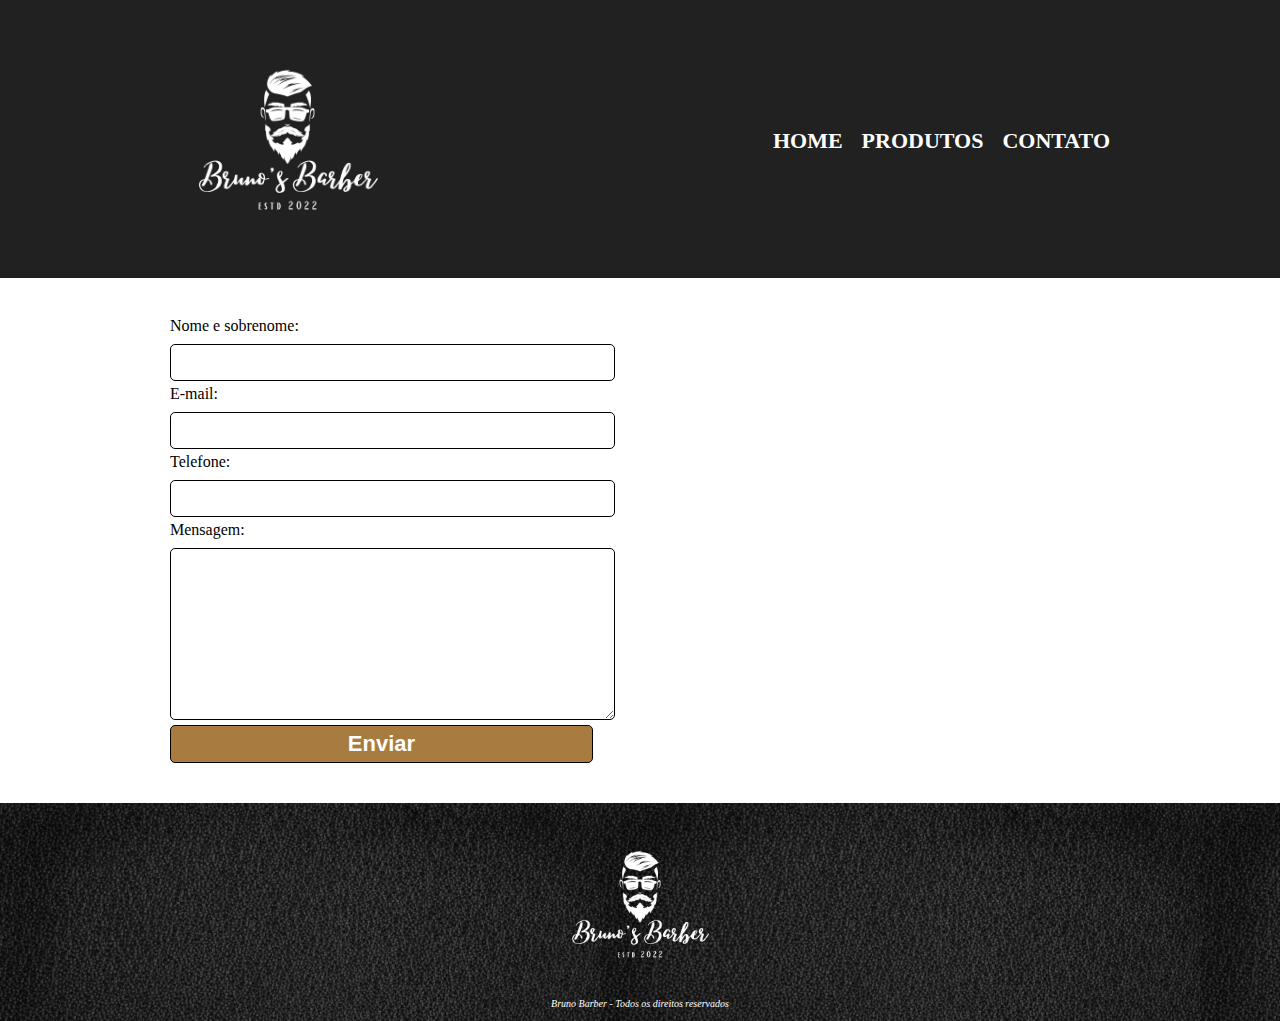
==== contato.html @ 931dc745 "Adicionado aba Contato" ====
<!DOCTYPE html>

<html lang="pt-br">
  <head>
    <meta charset="UTF-8" />
    <title>Contato - Bruno Barber</title>
    <link rel="stylesheet" href="reset.css" />
    <link rel="icon" type="image/png" href="icons/icone.png" />
    <link rel="stylesheet" href="style.css" />
  </head>

  <body>
    <header>
      <div class ="caixa">
        <h1>
          <img src="icons/logo.png" class="img"/>
        </h1>
        <nav>
          <ul class="navegacao">
            <li><a href="index.html">Home</a></li>
            <li><a href="produtos.html">Produtos</a></li>
            <li><a href="contato.html">Contato</a></li>
          </ul>
        </nav>
      </div>
    </header>

    <main>
        <form>
            <label for="nome">Nome e sobrenome:</label>
            <input type="text" id="nome">

            <label for="email">E-mail:</label>
            <input type="email" id="email">

            <label for=""telefone">Telefone:</label>
            <input type="text" id="telefone">

            <label for="mensagem">Mensagem:</label>
            <textarea id="mensagem" cols="58" rows="10"></textarea>

            <input type="submit" value="Enviar" id="submit">
        </form>

    </main>

    <footer>
        <img src="icons/logo.png">
          <p>
            Bruno Barber - Todos os direitos reservados
          </p>
      </footer>
    </body>
  </html>
---- style.css ----
header {
  background-color: #212121;
  padding: 20px 0;
}

.caixa {
  position: relative;
  margin: 0 auto;
  width: 940px;
}

.caixa img{
  width: 25%;
}

nav {
  position: absolute;
  top: 110px;
  right: 0;
}

nav li {
  display: inline;
  margin: 0 0 0 15px;
}

nav a {
  text-transform: uppercase;
  color: white;
  font-weight: bold;
  font-size: 22px;
  text-decoration: none;
}

nav a:hover {
  color: #a87b41;
}

nav a:active {
  color: #e89120;
}

.produtos {
  width: 940px;
  margin: 0 auto;
  padding: 50px 0;
}

.produtos li {
  display: inline-block;
  text-align: center;
  vertical-align: top;
  width: 30%;
  margin: 0 1.5%;
  padding: 30px 20px;
  box-sizing: border-box;
  border: 2px solid #000000;
  border-top-width: 10px;
  border-radius: 10px;
}

.produtos li:hover{
  border: 2px solid #a87b41;
  border-top-width: 10px;
  border-radius: 10px;
  padding: 35px 20px;
}

.produtos li:active{
  border: 2px solid #e89120;
  border-top-width: 10px;
  border-radius: 10px;
}

.produtos h2 {
  font-size: 30px;
  font-weight: bold;
  margin: 0 0 10px 0;
}

.produto-descricao {
  font-size: 18px;
  margin: 0 0 10px 0;
}

.produto-preco {
  font-size: 22px;
  font-weight: bold;
  margin: 0 0 10px 0;
}

footer{
  font: italic 10px/1.5 Georgia, serif;
  color: white;
  background-color: #212121;
  background: url("icons/bg.jpg");
  width: auto;
  padding: 10px 0;
  text-align: center;
}

footer img{
  width: 14%;
}

main {
  width: 940px;
  margin: 0 auto;
}

form{
  margin: 40px 0;
}

form label{
  display: block;
  margin: 0 0 10px 0;
}

form input{
  
  display: block;
  width: 45%;
  padding: 10px;
  margin: 0 0 5px 0;
  border: 1px solid #000000;
  border-radius: 5px;
  text-align: center;
}

textarea{
  display: block;
  width: 45%;
  padding: 10px;
  margin: 0 0 5px 0;
  border: 1px solid #000000;
  border-radius: 5px;
  text-align: center;
}

#submit{
  display: block;
  width: 45%;
  padding: 5px;
  margin: 0 0 5px 0;
  border: 1px solid #000000;
  border-radius: 5px;
  text-align: center;
  background-color: #a87b41;
  color: white;
  font-weight: bold;
  font-size: 22px;
  text-decoration: none;
}

#submit :hover{
  background-color: #000000;
}
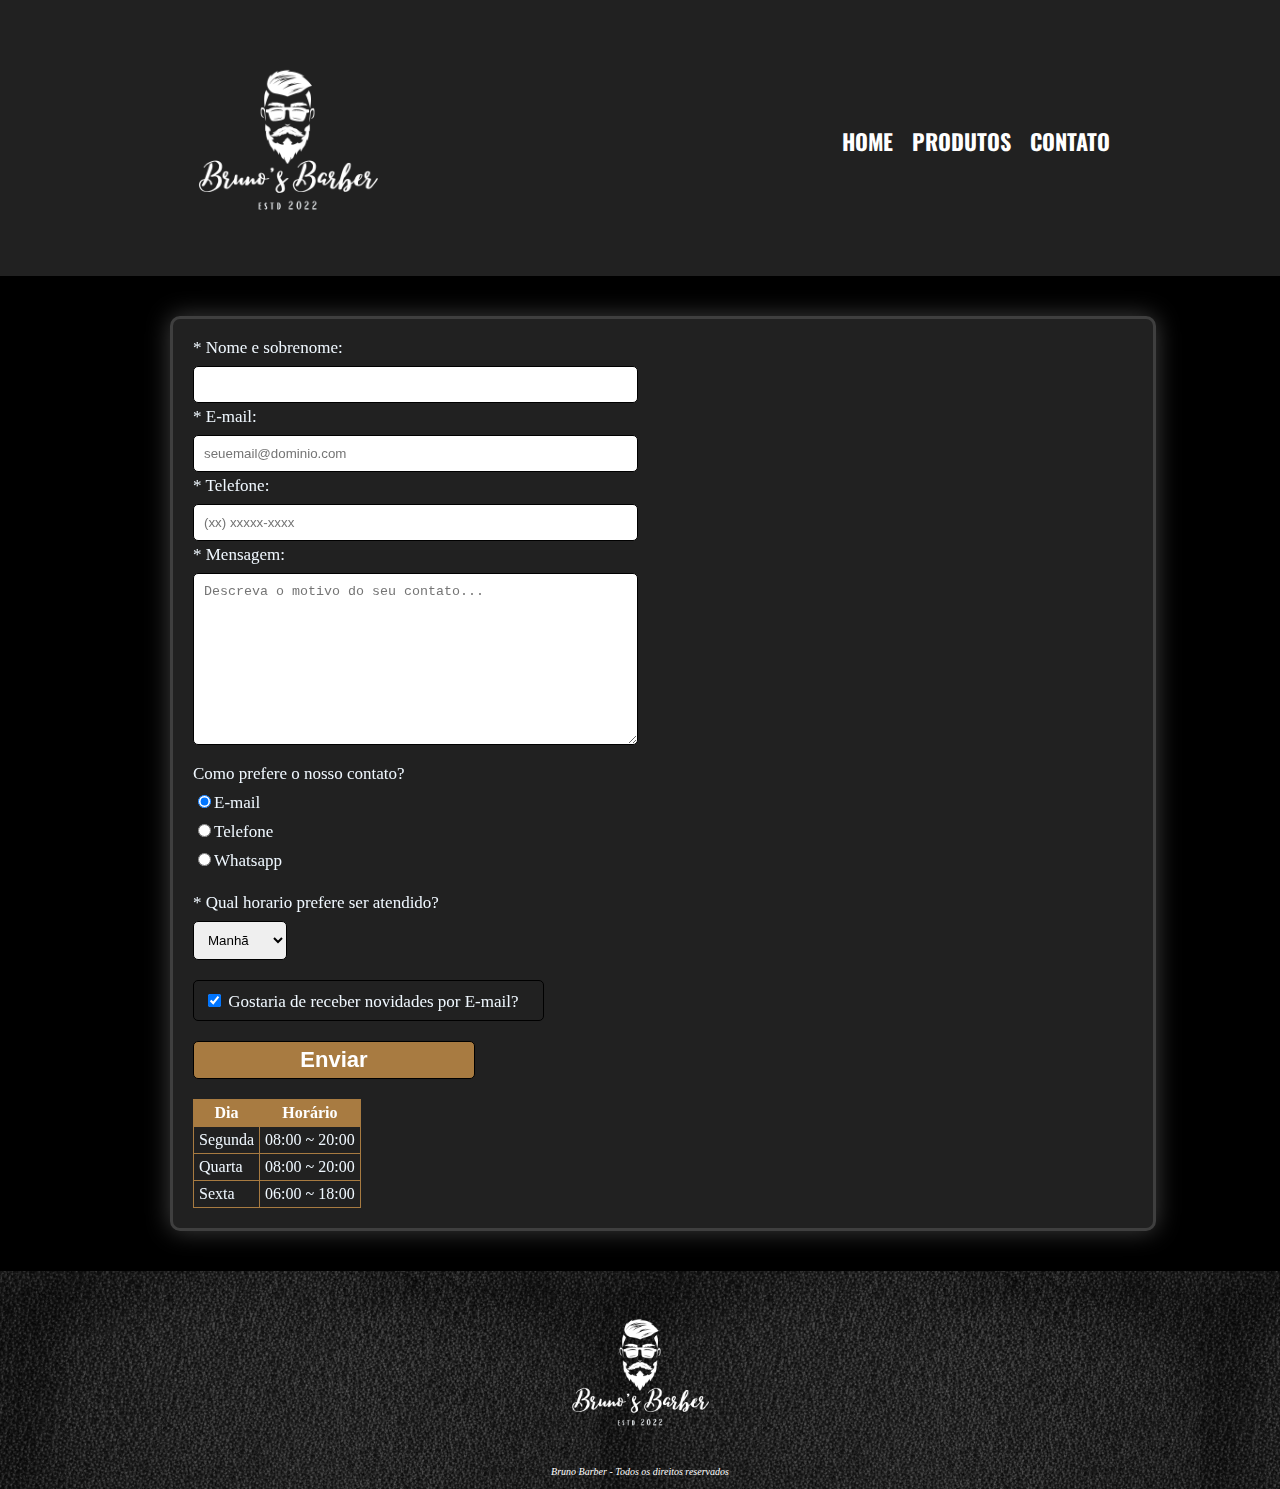
==== commit 970f8581: "Update 01/07" ====
--- a/contato.html
+++ b/contato.html
@@ -7,13 +7,16 @@
     <link rel="stylesheet" href="reset.css" />
     <link rel="icon" type="image/png" href="icons/icone.png" />
     <link rel="stylesheet" href="style.css" />
+    <link rel="preconnect" href="https://fonts.googleapis.com">
+    <link rel="preconnect" href="https://fonts.gstatic.com" crossorigin>
+    <link href="https://fonts.googleapis.com/css2?family=Great+Vibes&family=Oswald:wght@200;400&display=swap" rel="stylesheet">
   </head>
 
   <body>
     <header>
       <div class ="caixa">
         <h1>
-          <img src="icons/logo.png" class="img"/>
+          <img src="icons/logo.png" />
         </h1>
         <nav>
           <ul class="navegacao">
@@ -23,24 +26,70 @@
           </ul>
         </nav>
       </div>
-    </header>
+  </header>
 
     <main>
         <form>
-            <label for="nome">Nome e sobrenome:</label>
-            <input type="text" id="nome">
+            <label for="nome">* Nome e sobrenome:</label>
+            <input type="text" id="nome"class="input-padrao" required></input>
 
-            <label for="email">E-mail:</label>
-            <input type="email" id="email">
+            <label for="email">* E-mail:</label>
+            <input type="email" id="email"class="input-padrao" required placeholder="seuemail@dominio.com"></input>
 
-            <label for=""telefone">Telefone:</label>
-            <input type="text" id="telefone">
+            <label for="telefone">* Telefone:</label>
+            <input type="tel" id="telefone"class="input-padrao" required placeholder="(xx) xxxxx-xxxx"> </input>
 
-            <label for="mensagem">Mensagem:</label>
-            <textarea id="mensagem" cols="58" rows="10"></textarea>
+            <label for="mensagem">* Mensagem:</label>
+            <textarea id="mensagem" cols="58" rows="10"class="input-padrao" required placeholder="Descreva o motivo do seu contato..."></textarea>
+          <fieldset>
+            <legend>Como prefere o nosso contato?</legend>
+            <label for="ratio-email"><input type="radio" id="ratio-email" name="contato" value="email" checked >E-mail</label>
+          
+
+            <label for="ratio-telefone"> <input type="radio" id="ratio-telefone" name="contato" value="telefone">Telefone</label>
+           
+
+            <label for="ratio-whatsapp"> <input type="radio" id="ratio-whatsapp" name="contato" value="whatsapp">Whatsapp</label>
+           
+          </fieldset>
+
+          <fieldset>
+            <legend>* Qual horario prefere ser atendido?</legend>
+            <select name="assunto" id="assunto" class="seletor">
+              <option value="1">Manhã</option>
+              <option value="2">Tarde</option>
+              <option value="3">Noite</option>
+            </fieldset>
+          </select>
+            <label class="checkbox"><input type="checkbox" checked> Gostaria de receber novidades por E-mail? </input></label>
 
             <input type="submit" value="Enviar" id="submit">
         </form>
+
+        <table>
+          <thead>
+            <tr>
+              <th>Dia</th>
+              <th>Horário</th>
+            </tr>
+         </thead>
+
+          <tbody>
+            <tr>
+              <td>Segunda</td>
+              <td>08:00 ~ 20:00</td>
+            </tr>
+            <tr>
+              <td>Quarta</td>
+              <td>08:00 ~ 20:00</td>
+            </tr>
+            <tr>
+              <td>Sexta</td>
+              <td>06:00 ~ 18:00</td>
+            </tr>
+          </tbody>
+        </table>
+        
 
     </main>
 
--- a/style.css
+++ b/style.css
@@ -1,6 +1,13 @@
+body,html{
+  height: 100%;
+  background: #000000;
+}
+
 header {
+  font-family: 'Oswald', sans-serif;
   background-color: #212121;
   padding: 20px 0;
+  user-select: none;
 }
 
 .caixa {
@@ -9,7 +16,7 @@
   width: 940px;
 }
 
-.caixa img{
+.caixa img {
   width: 25%;
 }
 
@@ -17,11 +24,13 @@
   position: absolute;
   top: 110px;
   right: 0;
+  user-select: none;
 }
 
 nav li {
   display: inline;
   margin: 0 0 0 15px;
+  user-select: none;
 }
 
 nav a {
@@ -30,6 +39,8 @@
   font-weight: bold;
   font-size: 22px;
   text-decoration: none;
+  user-select: none;
+  transition: 0.6s color;
 }
 
 nav a:hover {
@@ -41,12 +52,15 @@
 }
 
 .produtos {
+  color: black;
   width: 940px;
   margin: 0 auto;
   padding: 50px 0;
+  user-select: none;
 }
 
 .produtos li {
+  background-color: aliceblue;
   display: inline-block;
   text-align: center;
   vertical-align: top;
@@ -54,19 +68,20 @@
   margin: 0 1.5%;
   padding: 30px 20px;
   box-sizing: border-box;
-  border: 2px solid #000000;
-  border-top-width: 10px;
-  border-radius: 10px;
-}
-
-.produtos li:hover{
+  border: 5px solid #3f3f3f;
+  filter: drop-shadow(0 0 0.3rem #ffff);
+  border-radius: 10px;
+  transition: 1s;
+}
+
+.produtos li:hover {
   border: 2px solid #a87b41;
   border-top-width: 10px;
   border-radius: 10px;
   padding: 35px 20px;
 }
 
-.produtos li:active{
+.produtos li:active {
   border: 2px solid #e89120;
   border-top-width: 10px;
   border-radius: 10px;
@@ -89,7 +104,7 @@
   margin: 0 0 10px 0;
 }
 
-footer{
+footer {
   font: italic 10px/1.5 Georgia, serif;
   color: white;
   background-color: #212121;
@@ -97,10 +112,16 @@
   width: auto;
   padding: 10px 0;
   text-align: center;
-}
-
-footer img{
+  user-select: none;
+}
+
+footer img {
   width: 14%;
+}
+
+#contato{
+  
+
 }
 
 main {
@@ -108,39 +129,67 @@
   margin: 0 auto;
 }
 
-form{
+
+form {
+  width: 100%;
+  background: #212121;
+  border: #3f3f3f 3px solid;
+  padding: 20px;
+  border-radius: 10px;
+  color: aliceblue;
   margin: 40px 0;
-}
-
-form label{
-  display: block;
-  margin: 0 0 10px 0;
-}
-
-form input{
-  
+  filter: drop-shadow(0 0 0.75rem #3f3f3f);
+  
+}
+
+form label, form legend {
+  font-size: 17px;
+  display: block;
+  margin: 0 0 10px 0;
+  user-select: none;
+}
+
+.input-padrao{
   display: block;
   width: 45%;
   padding: 10px;
   margin: 0 0 5px 0;
   border: 1px solid #000000;
   border-radius: 5px;
-  text-align: center;
-}
-
-textarea{
-  display: block;
-  width: 45%;
+  user-select: none;
+
+}
+
+.input-padrao:focus{
+  outline: none;
+}
+
+.seletor{
+  display: block;
+  width: 10%;
   padding: 10px;
   margin: 0 0 5px 0;
   border: 1px solid #000000;
   border-radius: 5px;
-  text-align: center;
-}
-
-#submit{
-  display: block;
-  width: 45%;
+  user-select: none;
+}
+
+
+.checkbox{
+  display: block;
+  width: 35%;
+  padding: 10px;
+  margin: 20px 0;
+  border: 1px solid #000000;
+  border-radius: 5px;
+  user-select: none;
+  
+  
+}
+
+#submit {
+  display: block;
+  width: 30%;
   padding: 5px;
   margin: 0 0 5px 0;
   border: 1px solid #000000;
@@ -151,8 +200,89 @@
   font-weight: bold;
   font-size: 22px;
   text-decoration: none;
-}
-
-#submit :hover{
-  background-color: #000000;
+  transition: 1s;
+
+}
+
+#submit:hover {
+  background-color: #e89120;
+  filter: drop-shadow(0 0 0.2rem #ffffff);
+}
+
+legend{
+  padding-top: 15px;
+
+}
+
+table{
+  margin-top: 20px;
+
+}
+
+thead{
+  background-color: #a87b41;
+  color: white;
+  font-weight: bold;
+
+}	
+
+td,th{
+  border: 1px solid #a87b41;
+  padding: 5px;
+
+}
+
+.banner{
+  width: 100%;
+  margin: 0 auto;
+  user-select: none;
+  -webkit-filter: blur(10px); -moz-filter: blur(10px);
+  -o-filter: blur(10px); -ms-filter: blur(10px); 
+  filter: url(#blur); filter: blur(10px);  filter:progid:DXImageTransform.Microsoft.Blur(PixelRadius='3');
+  -webkit-transition: 2s -webkit-filter linear;
+  -o-transition: 2s -o-filter linear;
+}
+
+.banner:hover{
+  -webkit-filter: blur(0px); -moz-filter: blur(0px); -o-filter: blur(0px); -ms-filter: blur(0px);
+  filter:progid:DXImageTransform.Microsoft.Blur(PixelRadius='0'); filter: blur(0px);
+}
+
+.titulo-principal{
+  color: #a87b41;
+  text-align: center;
+  font-size: 2em;
+  font-weight: bold;
+  margin: 0 0 1em 0;
+  clear: left;
+  font-family: 'Great Vibes', cursive;
+  margin-top: 30px;
+}
+
+.principal{
+  color: aliceblue
+}
+
+.principal p{
+  margin: 0 0 1em 0;
+}
+
+.principal b{
+  font-weight: bold;
+}
+
+.principal i{
+  font-style: italic;
+}
+
+.imagembeneficios{
+  width: 60%;
+  user-select: none;
+}
+
+.utensilios{
+  margin: 0 20px 20px 0;
+  float: left;
+  width: 120px;
+  user-select: none;
 }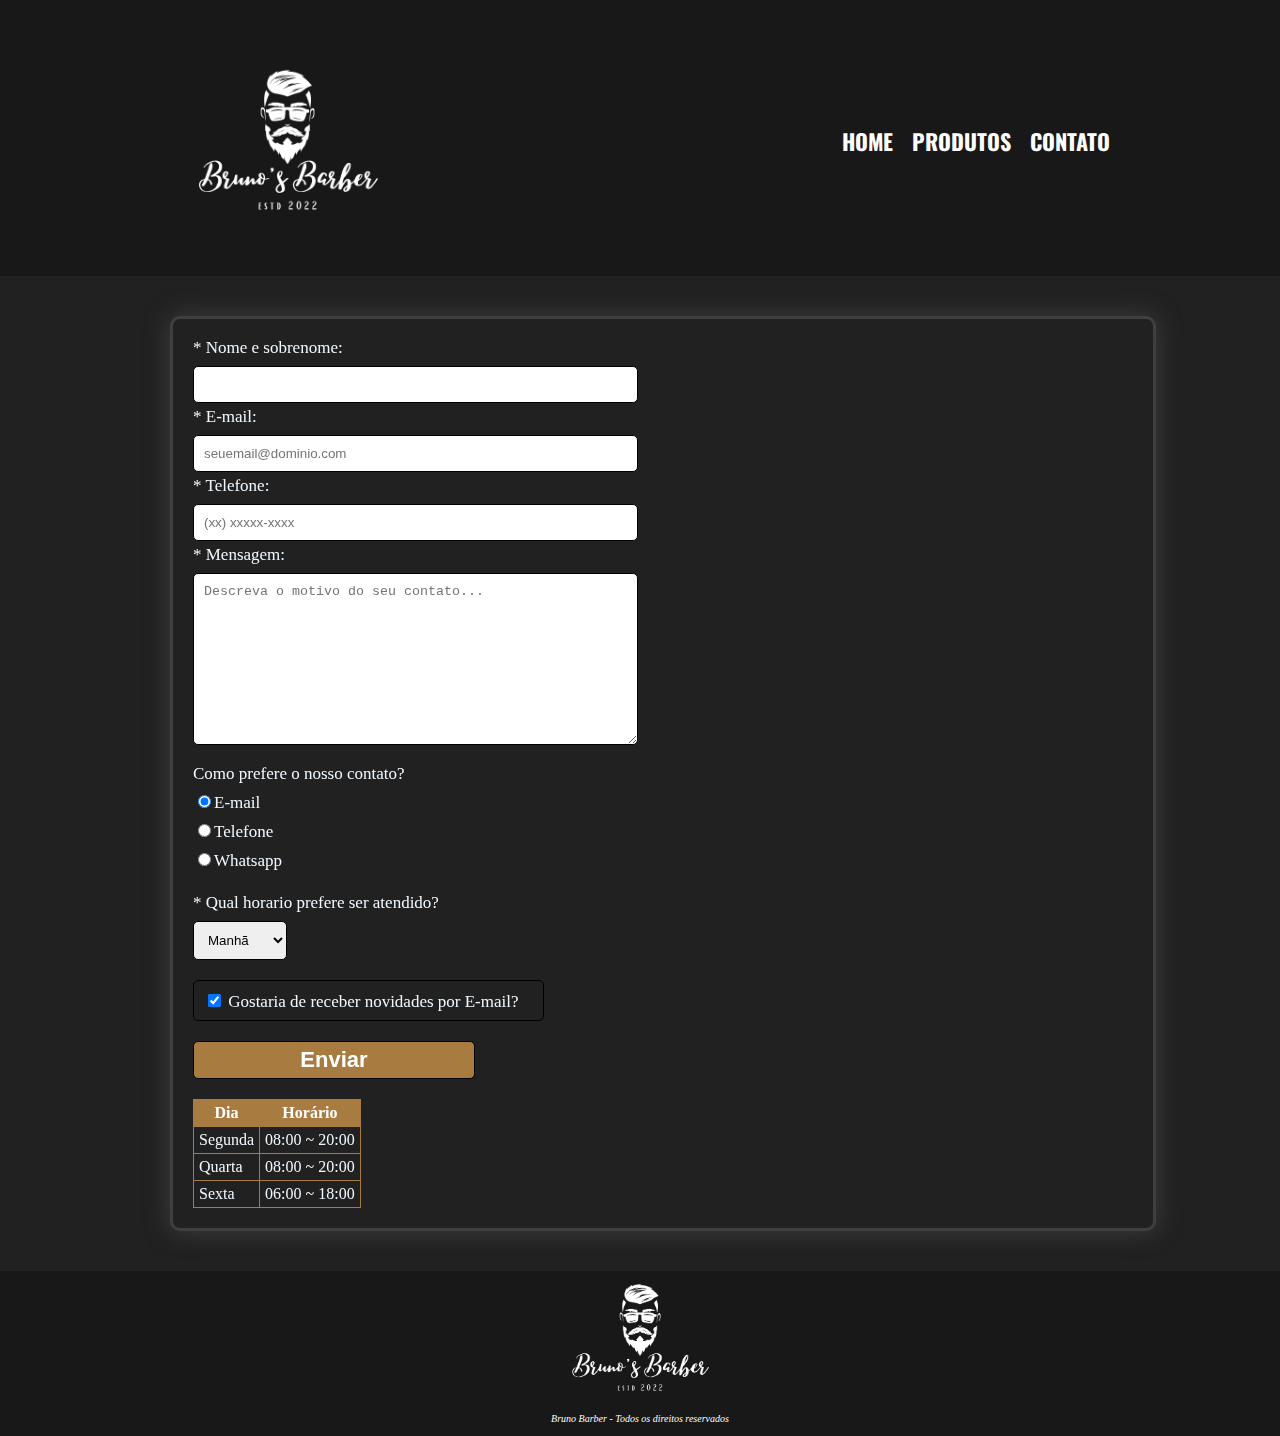
==== commit 66a9c8ba: "Update 1.0" ====
--- a/contato.html
+++ b/contato.html
@@ -3,6 +3,7 @@
 <html lang="pt-br">
   <head>
     <meta charset="UTF-8" />
+    <meta name="viewport" content="width=device-width">
     <title>Contato - Bruno Barber</title>
     <link rel="stylesheet" href="reset.css" />
     <link rel="icon" type="image/png" href="icons/icone.png" />
@@ -28,7 +29,7 @@
       </div>
   </header>
 
-    <main>
+    <main class="contato">
         <form>
             <label for="nome">* Nome e sobrenome:</label>
             <input type="text" id="nome"class="input-padrao" required></input>
@@ -94,7 +95,7 @@
     </main>
 
     <footer>
-        <img src="icons/logo.png">
+        <img src="icons/logo2.png">
           <p>
             Bruno Barber - Todos os direitos reservados
           </p>
--- a/style.css
+++ b/style.css
@@ -1,11 +1,11 @@
 body,html{
   height: 100%;
-  background: #000000;
+  background: #212121;
 }
 
 header {
   font-family: 'Oswald', sans-serif;
-  background-color: #212121;
+  background-color: #181818;
   padding: 20px 0;
   user-select: none;
 }
@@ -18,6 +18,15 @@
 
 .caixa img {
   width: 25%;
+  transition: 0.5s;
+  
+}
+
+.caixa img:hover{
+  
+  filter: drop-shadow(2px 4px 1px #a87b41);
+  
+  
 }
 
 nav {
@@ -107,24 +116,27 @@
 footer {
   font: italic 10px/1.5 Georgia, serif;
   color: white;
-  background-color: #212121;
-  background: url("icons/bg.jpg");
+  background-color:  #181818;
   width: auto;
   padding: 10px 0;
   text-align: center;
   user-select: none;
+  clear: both;
 }
 
 footer img {
   width: 14%;
-}
-
-#contato{
-  
-
-}
-
-main {
+  transition: 0.5s;
+}
+
+footer img:hover{
+  filter: drop-shadow(2px 4px 1px #a87b41);
+}
+
+
+
+
+.contato {
   width: 940px;
   margin: 0 auto;
 }
@@ -139,6 +151,7 @@
   color: aliceblue;
   margin: 40px 0;
   filter: drop-shadow(0 0 0.75rem #3f3f3f);
+  
   
 }
 
@@ -249,6 +262,7 @@
 }
 
 .titulo-principal{
+  
   color: #a87b41;
   text-align: center;
   font-size: 2em;
@@ -256,15 +270,25 @@
   margin: 0 0 1em 0;
   clear: left;
   font-family: 'Great Vibes', cursive;
+  padding: 3px 0 ;
   margin-top: 30px;
-}
+  border: 2px solid #a87b41;
+  border-radius: 10px;
+  background-color:   #212121;
+}
+
+
+
 
 .principal{
+  width: 940px;
+  margin: 0 auto;
   color: aliceblue
+  
 }
 
 .principal p{
-  margin: 0 0 1em 0;
+  margin: 0 0 0.5em 0;
 }
 
 .principal b{
@@ -275,9 +299,50 @@
   font-style: italic;
 }
 
-.imagembeneficios{
+.beneficios{
+  padding: 2em 0;
+  background-color: #3f3f3f;
+  background: linear-gradient( #212121,#000000, #212121);
+ 
+}
+
+.beneficios h3, .mapa h3{
+  width: 940px;
+  margin: 0 auto;
+}
+
+.conteudo-beneficios{
+  
+  width: 640px ;
+  margin: 0 auto;
+  padding: 2em;
+  
+}
+
+
+.imagem-beneficios{
   width: 60%;
-  user-select: none;
+  box-shadow: #373737 10px 10px 5px;
+}
+
+.lista{
+  width: 40%;
+  display: inline-block;
+  vertical-align: top;
+  line-height: 1.5em;
+}
+
+.itens{
+  color: aliceblue;
+}
+
+.itens::before{
+  content: "•";
+  margin: 0 0.5em;
+}
+
+.itens:hover{
+  font-weight: bold;
 }
 
 .utensilios{
@@ -285,4 +350,101 @@
   float: left;
   width: 120px;
   user-select: none;
+}
+
+.mapa{
+  padding-top: 3em;
+background: linear-gradient( #212121,#000000 ,#212121);
+
+}
+
+
+.mapa-conteudo{
+   width: 940px;
+  margin: 0 auto;
+  padding: 2em 0;
+  
+}
+
+.mapa p{
+  padding-top: 2em;
+  margin: 0 0 1em;
+  color: aliceblue;
+  text-align: center;
+}
+
+.video{
+  width: 600px;
+  margin: 1em auto;
+  box-shadow: #373737 10px 10px 5px;
+}
+
+@media screen and (max-width:480px) {
+  .caixa, .principal , .conteudo-beneficios, .mapa-conteudo, .video , .mapa, .produtos, .contato{
+    width: auto;
+  }
+  h1{
+    text-align: center;
+  }
+
+  nav{
+    position: static;
+    text-align: center;
+  }
+  .beneficios h3, .mapa h3{
+    width: auto;
+  }
+  .lista{
+    width: 100%;
+    padding-bottom: 1em;
+  }
+  .imagem-beneficios{
+    width: 100%;
+  }
+  .itens{
+    display: block;
+    text-align: center;
+  }
+
+  .produtos li{
+    background-color: aliceblue;
+    display: block;
+    text-align: center;
+    width: 60%;
+    margin: 0 auto;
+    box-sizing: border-box;
+    border: 5px solid #3f3f3f;
+    filter: drop-shadow(0 0 0.3rem #ffff);
+    border-radius: 10px;
+    transition: 1s;
+  }
+
+  .produtos{
+    width: 100%;
+    margin: 0 auto;
+    padding: 2em 0;
+  }
+
+  .contato {
+    width: 100%;
+    margin: 0 auto;
+  }
+
+  form {
+    width: 90%;
+    background: #212121;
+    border: #3f3f3f 3px solid;
+    padding: 20px;
+    border-radius: 10px;
+    color: aliceblue;
+    margin: 40px 0;
+    filter: drop-shadow(0 0 0.75rem #3f3f3f);
+    
+    
+  }
+  
+  form label, form legend {
+    margin: 0 0 10px 0;
+    user-select: none;
+  }
 }